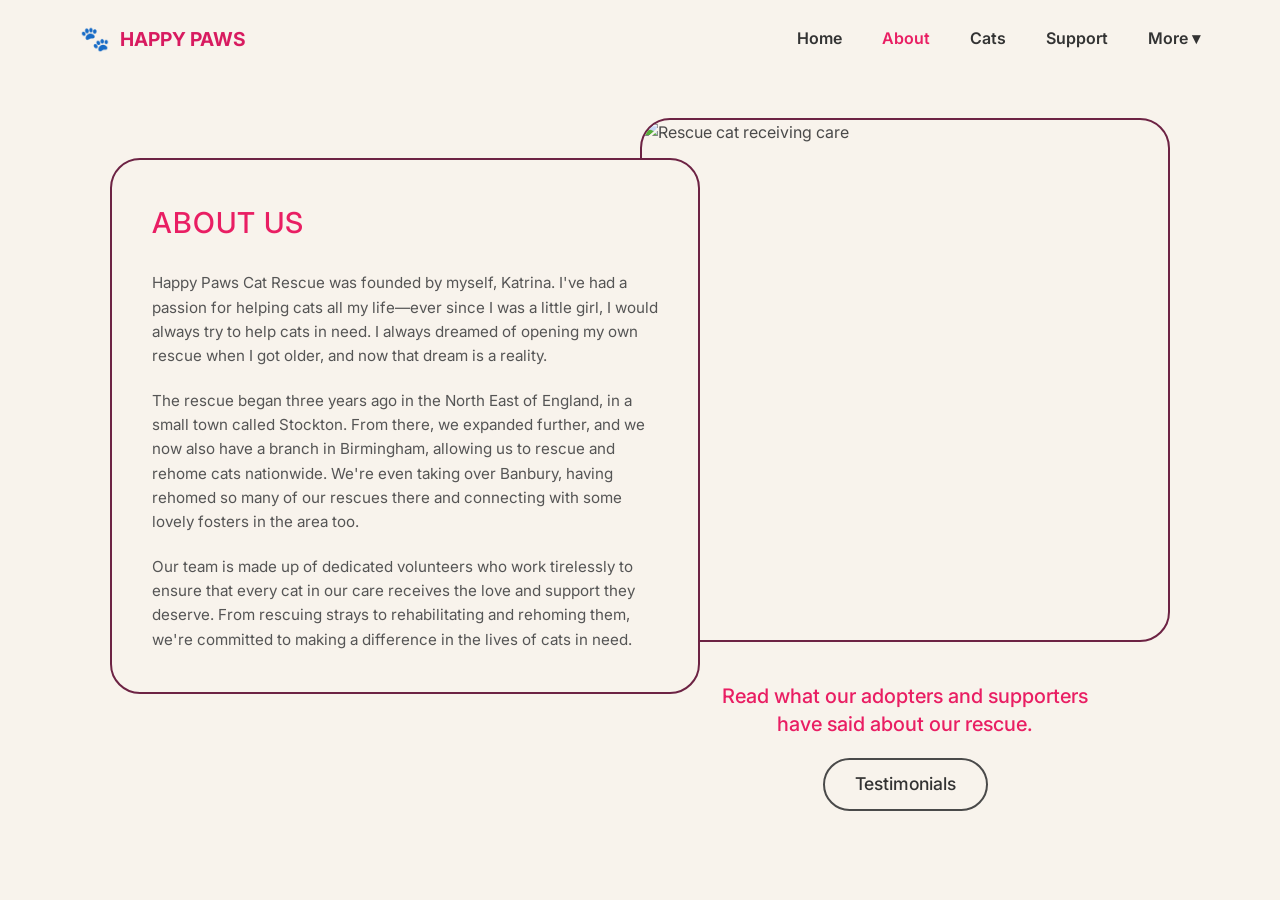
==== about.html @ 424f7597 "Create about.html" ====
<!DOCTYPE html>
<html lang="en">
<head>
  <meta charset="UTF-8">
  <meta name="viewport" content="width=device-width, initial-scale=1.0">
  <title>About Us | Happy Paws Cat Rescue</title>
  <link rel="preconnect" href="https://fonts.googleapis.com">
  <link rel="preconnect" href="https://fonts.gstatic.com" crossorigin>
  <link href="https://fonts.googleapis.com/css2?family=Inter:wght@400;500;600;700&display=swap" rel="stylesheet">
  <style>
    * {
      box-sizing: border-box;
      margin: 0;
      padding: 0;
    }

    body {
      font-family: 'Inter', sans-serif;
      background-color: #F8F3EC;
      color: #4A4A4A;
      line-height: 1.6;
    }

    /* Navbar */
    .navbar {
      display: flex;
      justify-content: space-between;
      align-items: center;
      padding: 20px 80px;
      background-color: #F8F3EC;
    }

    .logo {
      display: flex;
      align-items: center;
      gap: 10px;
      text-decoration: none;
      font-weight: 700;
      color: #D81B60;
      font-size: 1.2rem;
    }

    .logo-icon {
      font-size: 1.5rem;
    }

    .nav-links {
      display: flex;
      list-style: none;
      gap: 40px;
      align-items: center;
    }

    .nav-links a {
      text-decoration: none;
      color: #333333;
      font-weight: 600;
      font-size: 1rem;
    }

    .nav-links a.active {
      color: #E91E63;
    }

    .nav-links li.dropdown {
      position: relative;
    }

    .dropdown-menu {
      display: none;
      position: absolute;
      top: 100%;
      left: 0;
      background-color: #ffffff;
      min-width: 160px;
      box-shadow: 0 4px 12px rgba(0, 0, 0, 0.15);
      border-radius: 8px;
      padding: 8px 0;
      margin: 0;
      list-style: none;
      z-index: 1000;
    }

    .dropdown-menu li {
      width: 100%;
    }

    .dropdown-menu li a {
      display: block;
      padding: 10px 16px;
      color: #333333;
      text-decoration: none;
      white-space: nowrap;
      font-weight: 500;
    }

    .dropdown-menu li a:hover {
      background-color: #f5f5f5;
      color: #e91e63;
    }

    .nav-links li.dropdown:hover .dropdown-menu {
      display: block;
    }

    /* About Section Layout */
    .about-container {
      max-width: 1100px;
      margin: 40px auto 80px;
      padding: 0 20px;
      display: grid;
      grid-template-columns: 1fr 1fr;
      align-items: start;
      position: relative;
    }

    /* Left Text Card */
    .about-card {
      background-color: #F8F3EC;
      border: 2px solid #6D2344;
      border-radius: 30px;
      padding: 40px;
      z-index: 2;
      margin-top: 40px;
      margin-right: -60px;
    }

    .about-card h1 {
      color: #E91E63;
      font-size: 1.8rem;
      font-weight: 500;
      letter-spacing: 1px;
      margin-bottom: 25px;
      text-transform: uppercase;
    }

    .about-card p {
      margin-bottom: 20px;
      font-size: 0.95rem;
      color: #555555;
      line-height: 1.6;
    }

    .about-card p:last-child {
      margin-bottom: 0;
    }

    /* Right Column (Image + Testimonials Link) */
    .about-right-col {
      display: flex;
      flex-direction: column;
      align-items: center;
      z-index: 1;
    }

    .image-wrapper {
      width: 100%;
      border: 2px solid #6D2344;
      border-radius: 30px;
      overflow: hidden;
    }

    .image-wrapper img {
      width: 100%;
      height: 520px;
      object-fit: cover;
      display: block;
    }

    .testimonials-cta {
      margin-top: 40px;
      text-align: center;
      max-width: 380px;
    }

    .testimonials-cta p {
      color: #E91E63;
      font-size: 1.25rem;
      font-weight: 500;
      line-height: 1.4;
      margin-bottom: 20px;
    }

    .btn-outline-pill {
      display: inline-block;
      padding: 10px 30px;
      border: 2px solid #4A4A4A;
      border-radius: 50px;
      color: #333333;
      text-decoration: none;
      font-weight: 500;
      font-size: 1.1rem;
      transition: all 0.2s ease;
    }

    .btn-outline-pill:hover {
      background-color: #4A4A4A;
      color: #ffffff;
    }

    /* Responsive scaling */
    @media (max-width: 900px) {
      .navbar {
        padding: 20px;
      }
      .about-container {
        grid-template-columns: 1fr;
      }
      .about-card {
        margin-right: 0;
        margin-top: 0;
        margin-bottom: 30px;
      }
      .image-wrapper img {
        height: 350px;
      }
    }
  </style>
</head>
<body>

  <!-- Header / Navigation -->
  <header class="navbar">
    <a href="index.html" class="logo">
      <span class="logo-icon">🐾</span> HAPPY PAWS
    </a>
    <nav>
      <ul class="nav-links">
        <li><a href="index.html">Home</a></li>
        <li><a href="about.html" class="active">About</a></li>
        <li><a href="cats.html">Cats</a></li>
        <li><a href="support.html">Support</a></li>
        <li class="dropdown">
          <a href="javascript:void(0)" class="dropdown-toggle">More ▾</a>
          <ul class="dropdown-menu">
            <li><a href="testimonials.html">Testimonials</a></li>
            <li><a href="news.html">News</a></li>
            <li><a href="shop.html">Shop</a></li>
            <li><a href="contact.html">Contact</a></li>
          </ul>
        </li>
      </ul>
    </nav>
  </header>

  <!-- About Section -->
  <main class="about-container">
    <!-- Left Overlapping Card -->
    <div class="about-card">
      <h1>ABOUT US</h1>
      <p>Happy Paws Cat Rescue was founded by myself, Katrina. I've had a passion for helping cats all my life—ever since I was a little girl, I would always try to help cats in need. I always dreamed of opening my own rescue when I got older, and now that dream is a reality.</p>
      <p>The rescue began three years ago in the North East of England, in a small town called Stockton. From there, we expanded further, and we now also have a branch in Birmingham, allowing us to rescue and rehome cats nationwide. We're even taking over Banbury, having rehomed so many of our rescues there and connecting with some lovely fosters in the area too.</p>
      <p>Our team is made up of dedicated volunteers who work tirelessly to ensure that every cat in our care receives the love and support they deserve. From rescuing strays to rehabilitating and rehoming them, we're committed to making a difference in the lives of cats in need.</p>
    </div>

    <!-- Right Image & CTA -->
    <div class="about-right-col">
      <div class="image-wrapper">
        <img src="https://images.unsplash.com/photo-1548802673-380ab8ebc7b7?auto=format&fit=crop&w=800&q=80" alt="Rescue cat receiving care">
      </div>
      <div class="testimonials-cta">
        <p>Read what our adopters and supporters have said about our rescue.</p>
        <a href="testimonials.html" class="btn-outline-pill">Testimonials</a>
      </div>
    </div>
  </main>

</body>
</html>
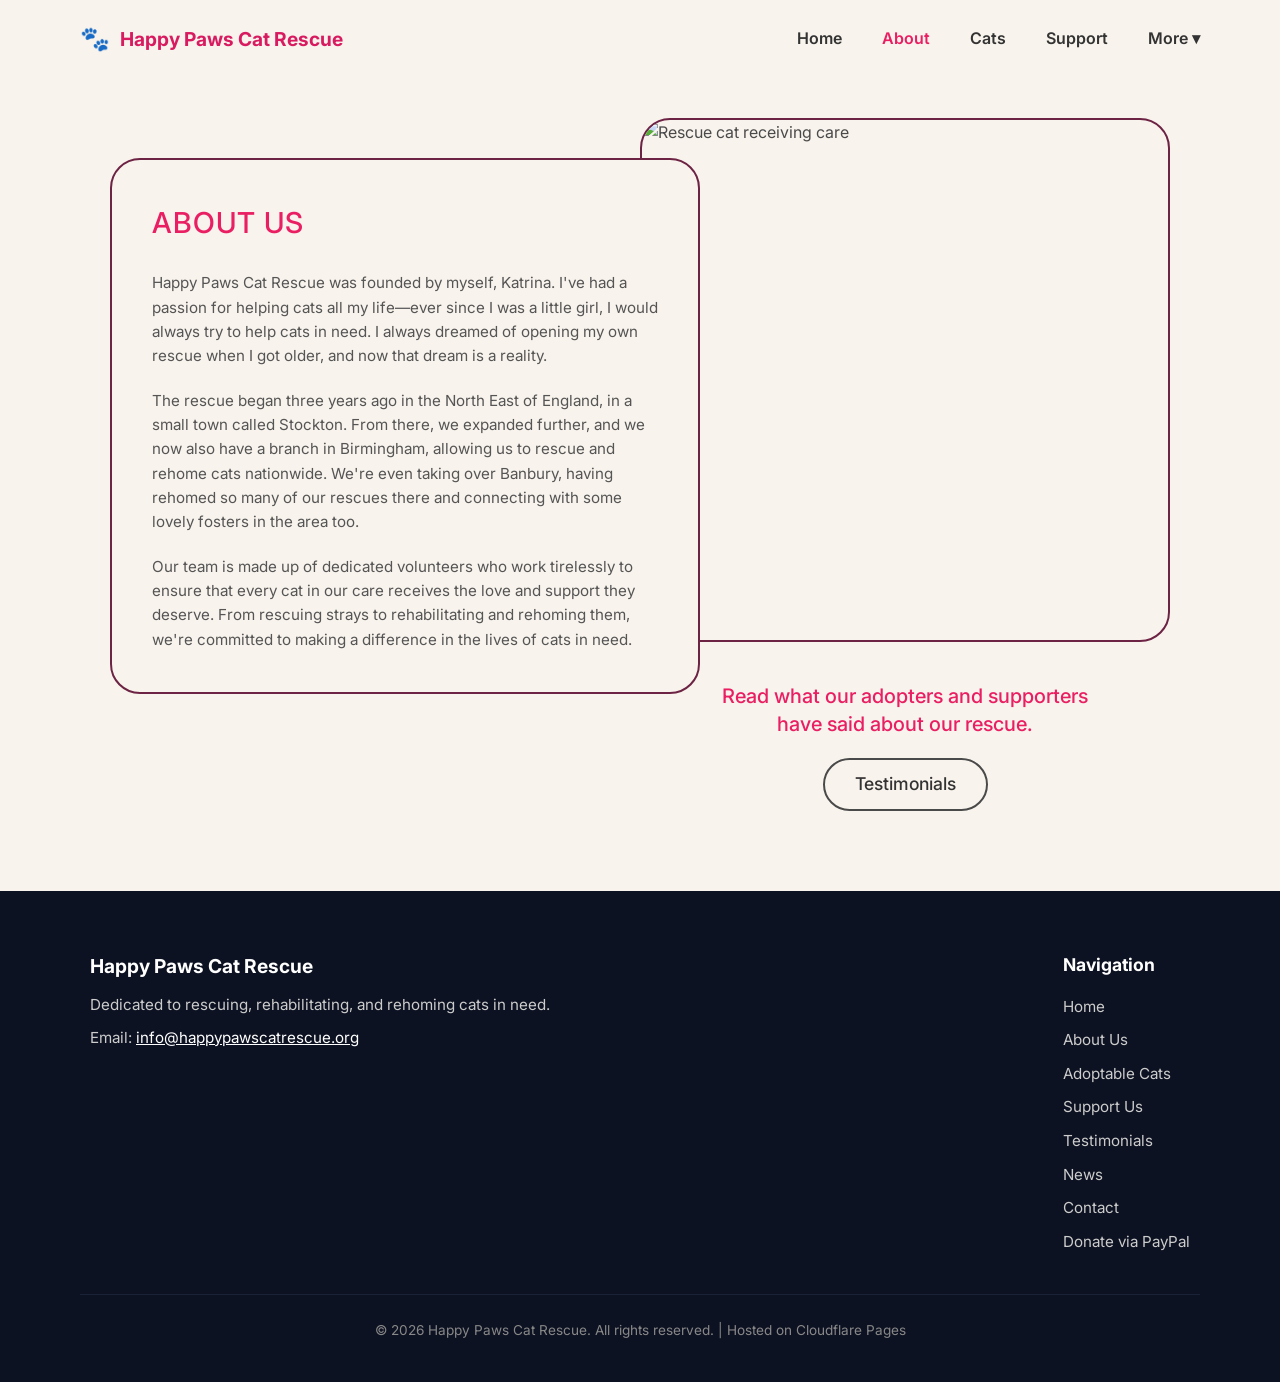
==== commit 7c4f9d7f: "Update about.html" ====
--- a/about.html
+++ b/about.html
@@ -198,6 +198,70 @@
       color: #ffffff;
     }
 
+    /* Dark Two-Column Global Footer */
+    .dark-footer {
+      background-color: #0d1222;
+      color: #ffffff;
+      padding: 60px 80px 40px;
+    }
+
+    .footer-top-grid {
+      max-width: 1100px;
+      margin: 0 auto 40px;
+      display: flex;
+      justify-content: space-between;
+      gap: 60px;
+    }
+
+    .footer-info-col h3 {
+      font-size: 1.2rem;
+      font-weight: 700;
+      margin-bottom: 12px;
+    }
+
+    .footer-info-col p {
+      color: #cccccc;
+      font-size: 0.95rem;
+      margin-bottom: 8px;
+    }
+
+    .footer-info-col a {
+      color: #ffffff;
+      text-decoration: underline;
+    }
+
+    .footer-nav-col h4 {
+      font-size: 1.1rem;
+      font-weight: 700;
+      margin-bottom: 15px;
+    }
+
+    .footer-nav-col ul {
+      list-style: none;
+      display: flex;
+      flex-direction: column;
+      gap: 8px;
+    }
+
+    .footer-nav-col a {
+      color: #cccccc;
+      text-decoration: none;
+      font-size: 0.95rem;
+      transition: color 0.2s ease;
+    }
+
+    .footer-nav-col a:hover {
+      color: #E91E63;
+    }
+
+    .footer-bottom-bar {
+      border-top: 1px solid #1a2238;
+      padding-top: 25px;
+      text-align: center;
+      color: #888888;
+      font-size: 0.85rem;
+    }
+
     /* Responsive scaling */
     @media (max-width: 900px) {
       .navbar {
@@ -214,6 +278,13 @@
       .image-wrapper img {
         height: 350px;
       }
+      .footer-top-grid {
+        flex-direction: column;
+        text-align: center;
+      }
+      .dark-footer {
+        padding: 40px 20px 30px;
+      }
     }
   </style>
 </head>
@@ -222,7 +293,7 @@
   <!-- Header / Navigation -->
   <header class="navbar">
     <a href="index.html" class="logo">
-      <span class="logo-icon">🐾</span> HAPPY PAWS
+      <span class="logo-icon">🐾</span> Happy Paws Cat Rescue
     </a>
     <nav>
       <ul class="nav-links">
@@ -235,7 +306,6 @@
           <ul class="dropdown-menu">
             <li><a href="testimonials.html">Testimonials</a></li>
             <li><a href="news.html">News</a></li>
-            <li><a href="shop.html">Shop</a></li>
             <li><a href="contact.html">Contact</a></li>
           </ul>
         </li>
@@ -265,5 +335,32 @@
     </div>
   </main>
 
+  <!-- Dark Two-Column Global Footer -->
+  <footer class="dark-footer">
+    <div class="footer-top-grid">
+      <div class="footer-info-col">
+        <h3>Happy Paws Cat Rescue</h3>
+        <p>Dedicated to rescuing, rehabilitating, and rehoming cats in need.</p>
+        <p>Email: <a href="mailto:info@happypawscatrescue.org">info@happypawscatrescue.org</a></p>
+      </div>
+      <div class="footer-nav-col">
+        <h4>Navigation</h4>
+        <ul>
+          <li><a href="index.html">Home</a></li>
+          <li><a href="about.html">About Us</a></li>
+          <li><a href="cats.html">Adoptable Cats</a></li>
+          <li><a href="support.html">Support Us</a></li>
+          <li><a href="testimonials.html">Testimonials</a></li>
+          <li><a href="news.html">News</a></li>
+          <li><a href="contact.html">Contact</a></li>
+          <li><a href="https://www.powr.io/checkout_screen?unique_label=53e84b1e_1738673195" target="_blank" rel="noopener noreferrer">Donate via PayPal</a></li>
+        </ul>
+      </div>
+    </div>
+    <div class="footer-bottom-bar">
+      &copy; 2026 Happy Paws Cat Rescue. All rights reserved. | Hosted on Cloudflare Pages
+    </div>
+  </footer>
+
 </body>
 </html>
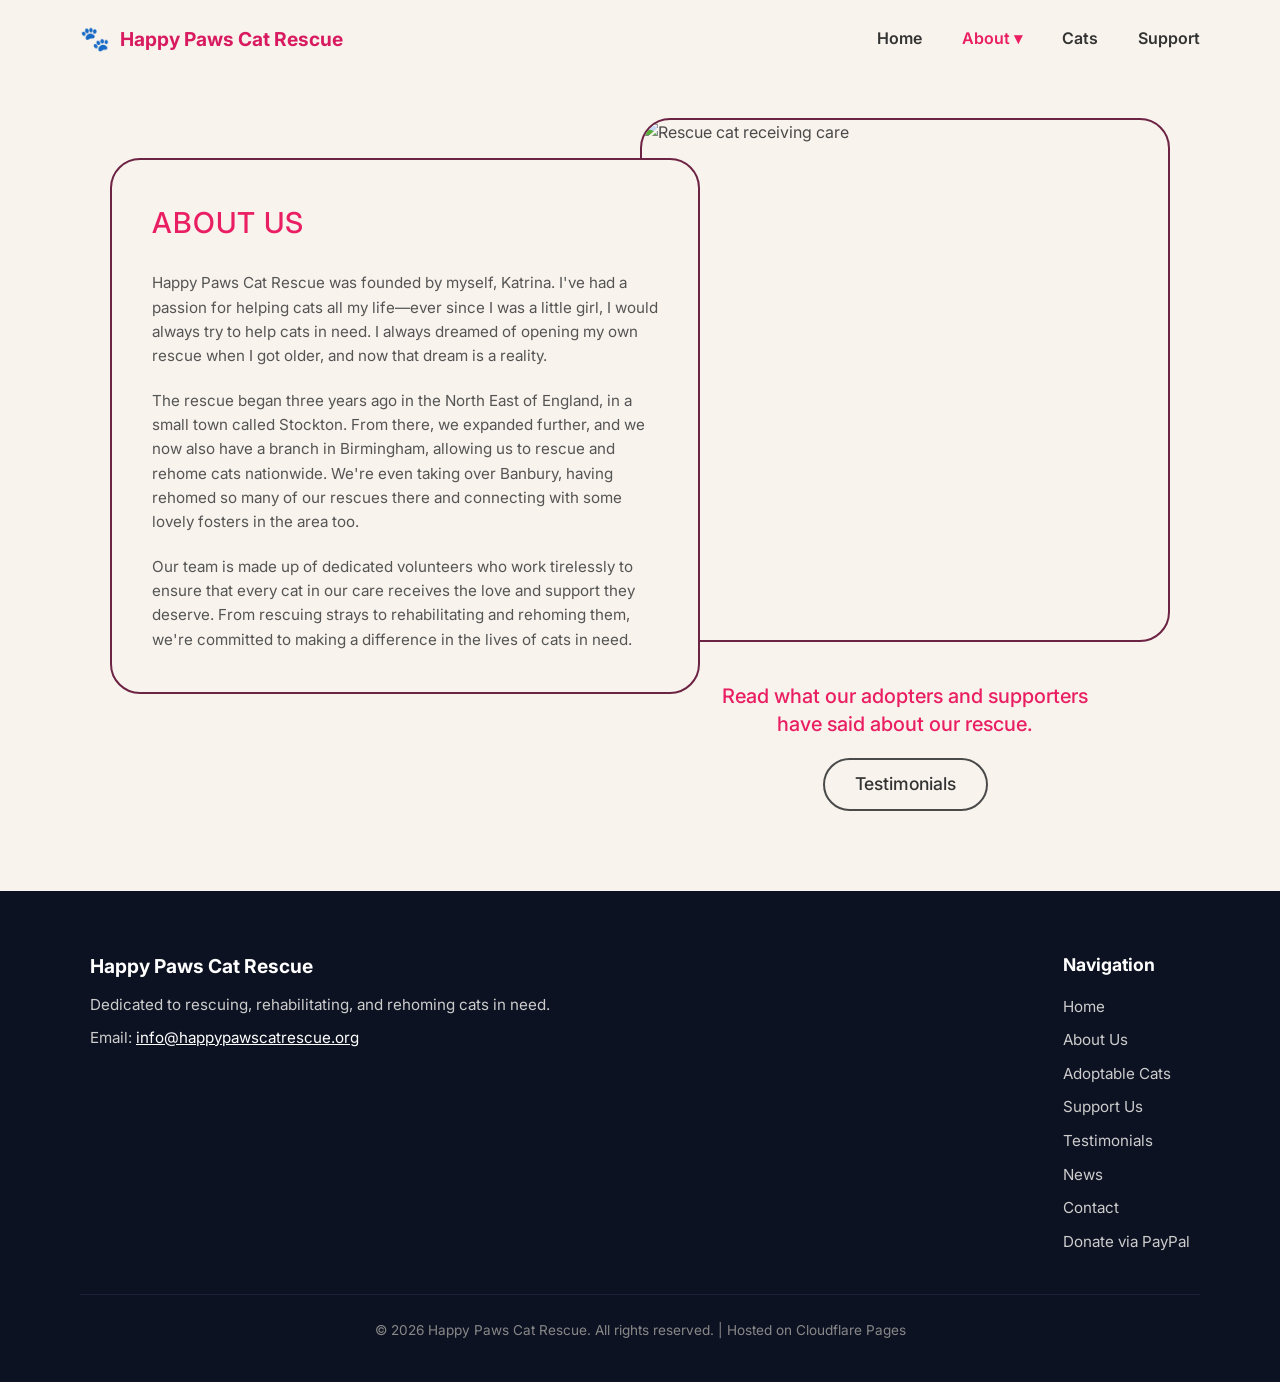
==== commit 7402314c: "Update about.html" ====
--- a/about.html
+++ b/about.html
@@ -7,6 +7,7 @@
   <link rel="preconnect" href="https://fonts.googleapis.com">
   <link rel="preconnect" href="https://fonts.gstatic.com" crossorigin>
   <link href="https://fonts.googleapis.com/css2?family=Inter:wght@400;500;600;700&display=swap" rel="stylesheet">
+  <link rel="stylesheet" href="style.css">
   <style>
     * {
       box-sizing: border-box;
@@ -72,7 +73,7 @@
       top: 100%;
       left: 0;
       background-color: #ffffff;
-      min-width: 160px;
+      min-width: 170px;
       box-shadow: 0 4px 12px rgba(0, 0, 0, 0.15);
       border-radius: 8px;
       padding: 8px 0;
@@ -262,35 +263,18 @@
       font-size: 0.85rem;
     }
 
-    /* Responsive scaling */
     @media (max-width: 900px) {
-      .navbar {
-        padding: 20px;
-      }
-      .about-container {
-        grid-template-columns: 1fr;
-      }
-      .about-card {
-        margin-right: 0;
-        margin-top: 0;
-        margin-bottom: 30px;
-      }
-      .image-wrapper img {
-        height: 350px;
-      }
-      .footer-top-grid {
-        flex-direction: column;
-        text-align: center;
-      }
-      .dark-footer {
-        padding: 40px 20px 30px;
-      }
+      .navbar { padding: 20px; }
+      .about-container { grid-template-columns: 1fr; }
+      .about-card { margin-right: 0; margin-top: 0; margin-bottom: 30px; }
+      .image-wrapper img { height: 350px; }
+      .footer-top-grid { flex-direction: column; text-align: center; }
+      .dark-footer { padding: 40px 20px 30px; }
     }
   </style>
 </head>
 <body>
 
-  <!-- Header / Navigation -->
   <header class="navbar">
     <a href="index.html" class="logo">
       <span class="logo-icon">🐾</span> Happy Paws Cat Rescue
@@ -298,24 +282,22 @@
     <nav>
       <ul class="nav-links">
         <li><a href="index.html">Home</a></li>
-        <li><a href="about.html" class="active">About</a></li>
-        <li><a href="cats.html">Cats</a></li>
-        <li><a href="support.html">Support</a></li>
         <li class="dropdown">
-          <a href="javascript:void(0)" class="dropdown-toggle">More ▾</a>
+          <a href="about.html" class="dropdown-toggle active">About ▾</a>
           <ul class="dropdown-menu">
+            <li><a href="about.html" style="font-weight: bold; color: #E91E63;">About Us</a></li>
             <li><a href="testimonials.html">Testimonials</a></li>
             <li><a href="news.html">News</a></li>
             <li><a href="contact.html">Contact</a></li>
           </ul>
         </li>
+        <li><a href="cats.html">Cats</a></li>
+        <li><a href="support.html">Support</a></li>
       </ul>
     </nav>
   </header>
 
-  <!-- About Section -->
   <main class="about-container">
-    <!-- Left Overlapping Card -->
     <div class="about-card">
       <h1>ABOUT US</h1>
       <p>Happy Paws Cat Rescue was founded by myself, Katrina. I've had a passion for helping cats all my life—ever since I was a little girl, I would always try to help cats in need. I always dreamed of opening my own rescue when I got older, and now that dream is a reality.</p>
@@ -323,7 +305,6 @@
       <p>Our team is made up of dedicated volunteers who work tirelessly to ensure that every cat in our care receives the love and support they deserve. From rescuing strays to rehabilitating and rehoming them, we're committed to making a difference in the lives of cats in need.</p>
     </div>
 
-    <!-- Right Image & CTA -->
     <div class="about-right-col">
       <div class="image-wrapper">
         <img src="https://images.unsplash.com/photo-1548802673-380ab8ebc7b7?auto=format&fit=crop&w=800&q=80" alt="Rescue cat receiving care">
@@ -335,7 +316,6 @@
     </div>
   </main>
 
-  <!-- Dark Two-Column Global Footer -->
   <footer class="dark-footer">
     <div class="footer-top-grid">
       <div class="footer-info-col">
--- a/style.css
+++ b/style.css
@@ -0,0 +1,174 @@
+/* ===================================================
+   GLOBAL BASE RESETS
+   =================================================== */
+* {
+  box-sizing: border-box;
+  margin: 0;
+  padding: 0;
+}
+
+body {
+  font-family: 'Inter', sans-serif;
+  background-color: #F8F3EC;
+  color: #4A4A4A;
+  line-height: 1.6;
+  overflow-x: hidden; /* Prevents horizontal screen shift */
+}
+
+img, iframe {
+  max-width: 100%;
+}
+
+/* ===================================================
+   UNIVERSAL MOBILE RESPONSIVE OVERRIDES (max-width: 768px)
+   =================================================== */
+@media (max-width: 768px) {
+
+  /* 1. Navbar Container Fix */
+  .navbar {
+    flex-direction: column !important;
+    align-items: center !important;
+    padding: 15px 15px !important;
+    background-color: #F8F3EC !important;
+    gap: 12px !important;
+    width: 100% !important;
+  }
+
+  /* 2. Brand / Logo Fix - Prevents 4-line vertical text squishing */
+  .logo {
+    font-size: 1.1rem !important;
+    white-space: nowrap !important; /* Forces logo on a clean single line */
+    justify-content: center !important;
+    width: 100% !important;
+  }
+
+  .logo-icon {
+    font-size: 1.3rem !important;
+  }
+
+  /* 3. Navigation Bar Layout Fix */
+  nav {
+    width: 100% !important;
+  }
+
+  .nav-links {
+    display: flex !important;
+    justify-content: center !important;
+    align-items: center !important;
+    gap: 12px !important;
+    flex-wrap: wrap !important;
+    width: 100% !important;
+  }
+
+  .nav-links a {
+    font-size: 0.9rem !important;
+    padding: 4px 6px !important;
+  }
+
+  /* 4. Dropdown Menu Overlay Fix */
+  .dropdown-menu {
+    position: absolute !important;
+    top: 100% !important;
+    right: 50% !important;
+    transform: translateX(50%) !important; /* Centers dropdown cleanly */
+    background-color: #ffffff !important;
+    border: 1px solid #6D2344 !important;
+    box-shadow: 0 8px 20px rgba(0,0,0,0.15) !important;
+    z-index: 9999 !important;
+  }
+
+  /* 5. Hero Banner Rescaling */
+  .hero-banner {
+    height: 280px !important;
+    padding-left: 15px !important;
+    padding-right: 15px !important;
+    justify-content: center !important;
+    text-align: center !important;
+  }
+
+  .hero-content {
+    max-width: 100% !important;
+  }
+
+  .hero-content h1 {
+    font-size: 1.8rem !important;
+    letter-spacing: 0px !important;
+  }
+
+  .btn-pill-red {
+    padding: 10px 28px !important;
+    font-size: 0.95rem !important;
+  }
+
+  /* 6. Section Container Stack (Desktop 2-Col -> Mobile 1-Col) */
+  .crisis-section,
+  .mission-container,
+  .dark-help-container,
+  .newsletter-card,
+  .support-block,
+  .about-container,
+  .story-grid,
+  .footer-top-grid,
+  .modal-body {
+    flex-direction: column !important;
+    grid-template-columns: 1fr !important;
+    gap: 25px !important;
+    text-align: center !important;
+    padding-left: 15px !important;
+    padding-right: 15px !important;
+  }
+
+  /* 7. Image Container Mobile Scaling */
+  .crisis-img-wrapper img,
+  .newsletter-img img {
+    width: 100% !important;
+    height: 220px !important;
+  }
+
+  .circle-img-wrapper {
+    width: 200px !important;
+    height: 200px !important;
+  }
+
+  .dark-help-container h2,
+  .mission-title,
+  .story-pink-box h2 {
+    font-size: 1.8rem !important;
+  }
+
+  .story-pink-box,
+  .story-text-box {
+    padding: 35px 20px !important;
+  }
+
+  /* 8. Overlapping Cards Edge Bleed Fix */
+  .about-card {
+    margin-right: 0 !important;
+    margin-top: 0 !important;
+    padding: 25px 20px !important;
+  }
+
+  .form-wrapper {
+    margin-top: -60px !important;
+    padding: 0 15px !important;
+  }
+
+  /* 9. Testimonials Carousel Navigation Controls */
+  .testimonials-slider-section,
+  .slideshow-container {
+    padding: 40px 15px !important;
+  }
+
+  .nav-arrow.left {
+    left: -5px !important;
+  }
+
+  .nav-arrow.right {
+    right: -5px !important;
+  }
+
+  /* 10. Footer Layout */
+  .dark-footer {
+    padding: 40px 20px 30px !important;
+  }
+}
